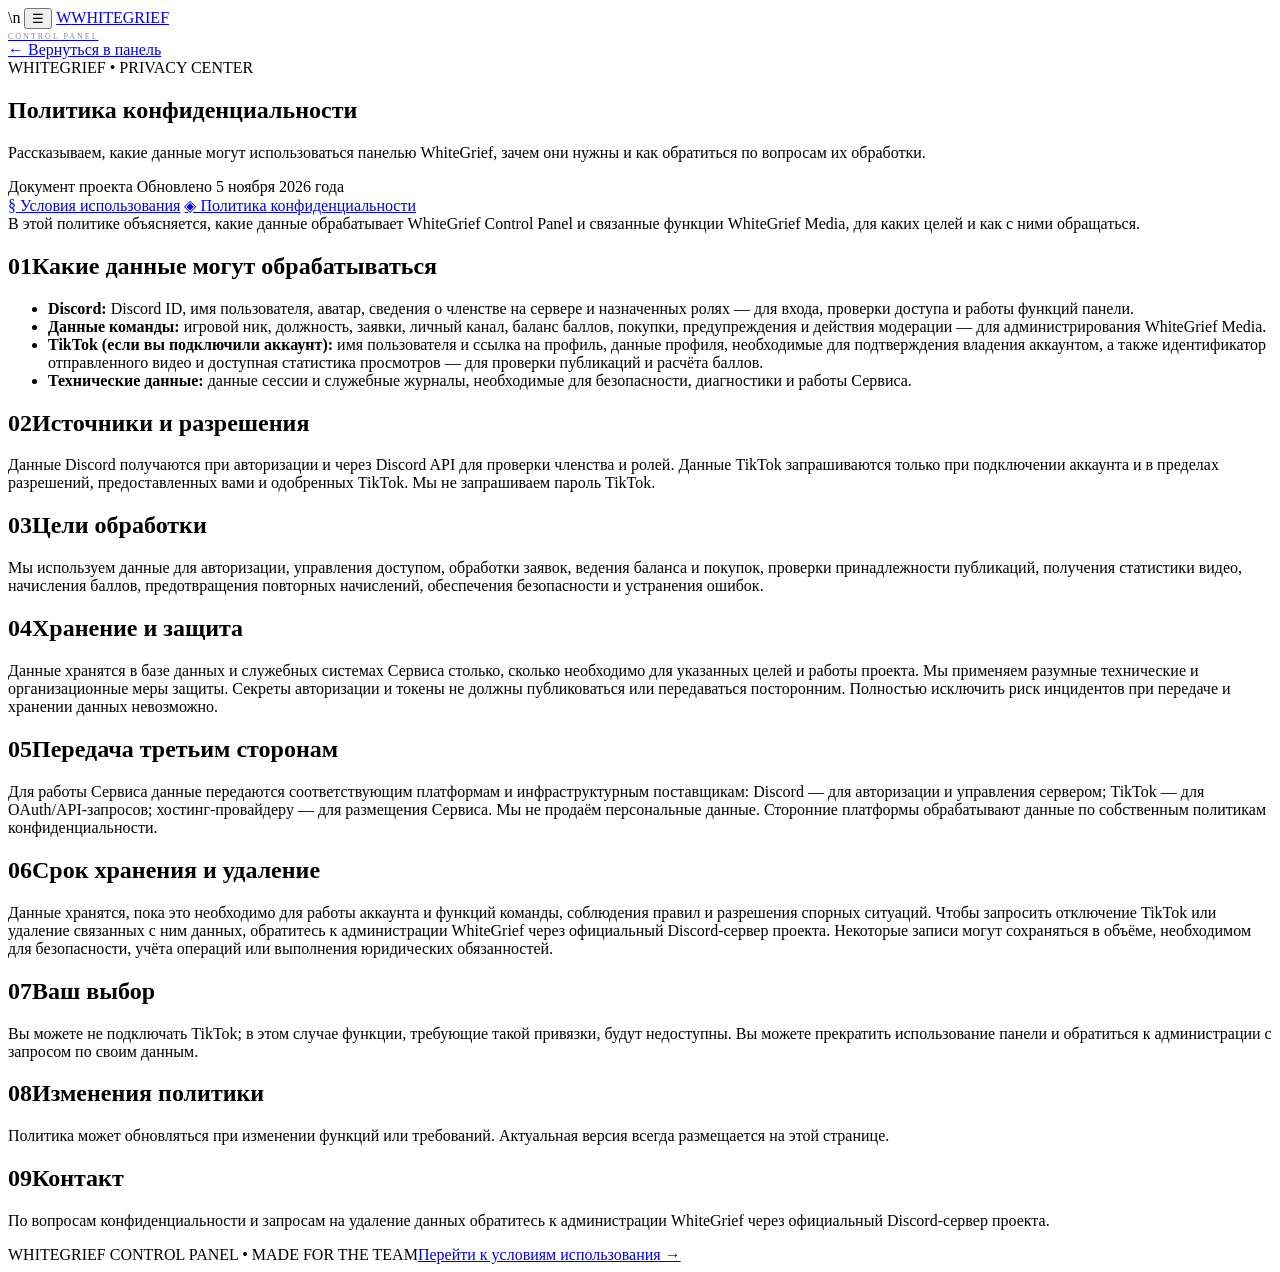
==== dashboard/privacy.html @ a554fc8d "Добавить боковую навигацию на страницу конфиденциальности" ====
<!doctype html>
<html lang="ru">
<head>
  <meta charset="utf-8">
  <meta name="viewport" content="width=device-width,initial-scale=1">
  <meta name="theme-color" content="#0d0e14">
  <title>Политика конфиденциальности — WhiteGrief</title>
  <link rel="stylesheet" href="/style.css">
</head>
<body class="legal-page">
  <main class="legal-wrap">
    <header class="legal-top">\n      <button class="icon-button legal-menu-button" id="legalMenuButton" aria-label="Открыть меню">☰</button>
      <a class="legal-brand" href="/" aria-label="WhiteGrief — главная"><span class="legal-brand-mark">W</span><span>WHITEGRIEF<small style="display:block;color:#85879c;font-size:8px;letter-spacing:2px;margin-top:3px">CONTROL PANEL</small></span></a>
      <a class="legal-back" href="/">← Вернуться в панель</a>
    </header>
    <section class="legal-hero">
      <div class="legal-kicker">WHITEGRIEF • PRIVACY CENTER</div>
      <h1>Политика конфиденциальности</h1>
      <p>Рассказываем, какие данные могут использоваться панелью WhiteGrief, зачем они нужны и как обратиться по вопросам их обработки.</p>
      <div class="legal-meta"><span>Документ проекта</span> Обновлено 5 ноября 2026 года</div>
    </section>
    <nav class="legal-tabs" aria-label="Юридические документы">
      <a class="legal-tab" href="/terms">§ Условия использования</a>
      <a class="legal-tab active" href="/privacy" aria-current="page">◈ Политика конфиденциальности</a>
    </nav>
    <article class="legal-document">
      <div class="legal-intro">В этой политике объясняется, какие данные обрабатывает WhiteGrief Control Panel и связанные функции WhiteGrief Media, для каких целей и как с ними обращаться.</div>
      <section class="legal-section" id="data"><h2><span>01</span>Какие данные могут обрабатываться</h2><ul>
        <li><b>Discord:</b> Discord ID, имя пользователя, аватар, сведения о членстве на сервере и назначенных ролях — для входа, проверки доступа и работы функций панели.</li>
        <li><b>Данные команды:</b> игровой ник, должность, заявки, личный канал, баланс баллов, покупки, предупреждения и действия модерации — для администрирования WhiteGrief Media.</li>
        <li><b>TikTok (если вы подключили аккаунт):</b> имя пользователя и ссылка на профиль, данные профиля, необходимые для подтверждения владения аккаунтом, а также идентификатор отправленного видео и доступная статистика просмотров — для проверки публикаций и расчёта баллов.</li>
        <li><b>Технические данные:</b> данные сессии и служебные журналы, необходимые для безопасности, диагностики и работы Сервиса.</li>
      </ul></section>
      <section class="legal-section" id="sources"><h2><span>02</span>Источники и разрешения</h2><p>Данные Discord получаются при авторизации и через Discord API для проверки членства и ролей. Данные TikTok запрашиваются только при подключении аккаунта и в пределах разрешений, предоставленных вами и одобренных TikTok. Мы не запрашиваем пароль TikTok.</p></section>
      <section class="legal-section" id="purpose"><h2><span>03</span>Цели обработки</h2><p>Мы используем данные для авторизации, управления доступом, обработки заявок, ведения баланса и покупок, проверки принадлежности публикаций, получения статистики видео, начисления баллов, предотвращения повторных начислений, обеспечения безопасности и устранения ошибок.</p></section>
      <section class="legal-section" id="storage"><h2><span>04</span>Хранение и защита</h2><p>Данные хранятся в базе данных и служебных системах Сервиса столько, сколько необходимо для указанных целей и работы проекта. Мы применяем разумные технические и организационные меры защиты. Секреты авторизации и токены не должны публиковаться или передаваться посторонним. Полностью исключить риск инцидентов при передаче и хранении данных невозможно.</p></section>
      <section class="legal-section" id="sharing"><h2><span>05</span>Передача третьим сторонам</h2><p>Для работы Сервиса данные передаются соответствующим платформам и инфраструктурным поставщикам: Discord — для авторизации и управления сервером; TikTok — для OAuth/API-запросов; хостинг-провайдеру — для размещения Сервиса. Мы не продаём персональные данные. Сторонние платформы обрабатывают данные по собственным политикам конфиденциальности.</p></section>
      <section class="legal-section" id="deletion"><h2><span>06</span>Срок хранения и удаление</h2><p>Данные хранятся, пока это необходимо для работы аккаунта и функций команды, соблюдения правил и разрешения спорных ситуаций. Чтобы запросить отключение TikTok или удаление связанных с ним данных, обратитесь к администрации WhiteGrief через официальный Discord-сервер проекта. Некоторые записи могут сохраняться в объёме, необходимом для безопасности, учёта операций или выполнения юридических обязанностей.</p></section>
      <section class="legal-section" id="choice"><h2><span>07</span>Ваш выбор</h2><p>Вы можете не подключать TikTok; в этом случае функции, требующие такой привязки, будут недоступны. Вы можете прекратить использование панели и обратиться к администрации с запросом по своим данным.</p></section>
      <section class="legal-section" id="changes"><h2><span>08</span>Изменения политики</h2><p>Политика может обновляться при изменении функций или требований. Актуальная версия всегда размещается на этой странице.</p></section>
      <section class="legal-section" id="contact"><h2><span>09</span>Контакт</h2><p>По вопросам конфиденциальности и запросам на удаление данных обратитесь к администрации WhiteGrief через официальный Discord-сервер проекта.</p></section>
    </article>
    <footer class="legal-footer"><span>WHITEGRIEF CONTROL PANEL • MADE FOR THE TEAM</span><a href="/terms">Перейти к условиям использования →</a></footer>
  </main>
</body>
</html>
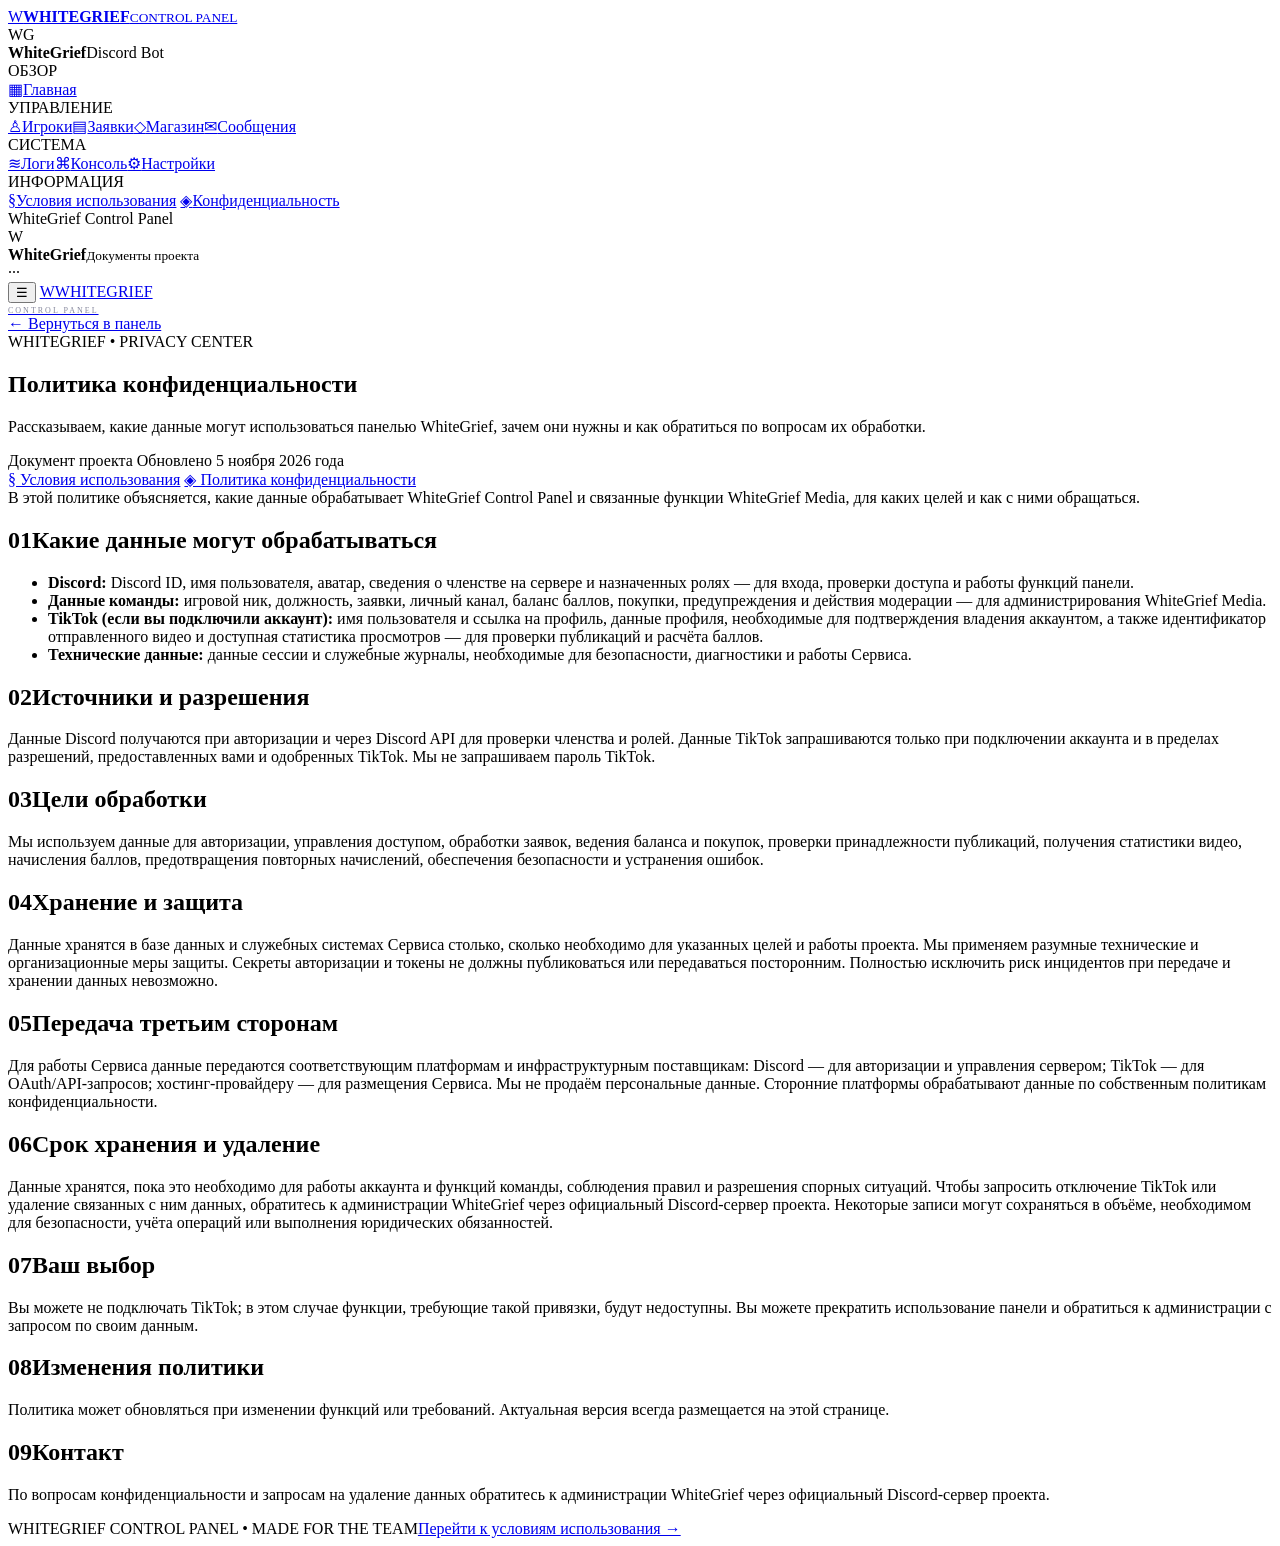
==== commit 77d7913f: "Добавить боковую навигацию на юридические страницы" ====
--- a/dashboard/privacy.html
+++ b/dashboard/privacy.html
@@ -8,8 +8,26 @@
   <link rel="stylesheet" href="/style.css">
 </head>
 <body class="legal-page">
-  <main class="legal-wrap">
-    <header class="legal-top">\n      <button class="icon-button legal-menu-button" id="legalMenuButton" aria-label="Открыть меню">☰</button>
+  <aside class="sidebar legal-sidebar" id="legalSidebar">
+    <a class="brand" href="/" aria-label="WhiteGrief Control Panel"><span class="brand-mark">W</span><span><strong>WHITEGRIEF</strong><small>CONTROL PANEL</small></span></a>
+    <div class="server-card"><div class="server-avatar">WG</div><div class="server-info"><strong>WhiteGrief</strong><span>Discord Bot</span></div><span class="server-dot"></span></div>
+    <div class="nav-label">ОБЗОР</div><nav class="nav-list"><a class="nav-item" href="/"><span class="nav-icon">▦</span>Главная</a></nav>
+    <div class="nav-label">УПРАВЛЕНИЕ</div><nav class="nav-list">
+      <a class="nav-item" href="/?page=players"><span class="nav-icon">♙</span>Игроки</a><a class="nav-item" href="/?page=requests"><span class="nav-icon">▤</span>Заявки</a><a class="nav-item" href="/?page=shop"><span class="nav-icon">◇</span>Магазин</a><a class="nav-item" href="/?page=messages"><span class="nav-icon">✉</span>Сообщения</a>
+    </nav>
+    <div class="nav-label">СИСТЕМА</div><nav class="nav-list">
+      <a class="nav-item" href="/?page=logs"><span class="nav-icon">≋</span>Логи</a><a class="nav-item" href="/?page=console"><span class="nav-icon">⌘</span>Консоль</a><a class="nav-item" href="/?page=settings"><span class="nav-icon">⚙</span>Настройки</a>
+    </nav>
+    <div class="nav-label">ИНФОРМАЦИЯ</div><nav class="nav-list">
+      <a class="nav-item nav-item-link " href="/terms"><span class="nav-icon">§</span>Условия использования</a>
+      <a class="nav-item nav-item-link active" href="/privacy"><span class="nav-icon">◈</span>Конфиденциальность</a>
+    </nav>
+    <div class="sidebar-bottom"><div class="connection-line"><span class="pulse"></span><span>WhiteGrief Control Panel</span></div><div class="user-card"><div class="user-avatar">W</div><div><strong>WhiteGrief</strong><small>Документы проекта</small></div><span class="more">···</span></div></div>
+  </aside>
+  <div class="mobile-overlay" id="legalOverlay"></div>
+  <main class="main-area legal-main-area"><div class="legal-wrap">
+    <header class="legal-top">
+      <button class="icon-button legal-menu-button" id="legalMenuButton" aria-label="Открыть меню">☰</button>
       <a class="legal-brand" href="/" aria-label="WhiteGrief — главная"><span class="legal-brand-mark">W</span><span>WHITEGRIEF<small style="display:block;color:#85879c;font-size:8px;letter-spacing:2px;margin-top:3px">CONTROL PANEL</small></span></a>
       <a class="legal-back" href="/">← Вернуться в панель</a>
     </header>
@@ -41,6 +59,12 @@
       <section class="legal-section" id="contact"><h2><span>09</span>Контакт</h2><p>По вопросам конфиденциальности и запросам на удаление данных обратитесь к администрации WhiteGrief через официальный Discord-сервер проекта.</p></section>
     </article>
     <footer class="legal-footer"><span>WHITEGRIEF CONTROL PANEL • MADE FOR THE TEAM</span><a href="/terms">Перейти к условиям использования →</a></footer>
-  </main>
+  </div></main>
+  <script>
+    const legalSidebar=document.getElementById("legalSidebar");
+    const legalOverlay=document.getElementById("legalOverlay");
+    document.getElementById("legalMenuButton").addEventListener("click",()=>{legalSidebar.classList.toggle("open");legalOverlay.classList.toggle("show")});
+    legalOverlay.addEventListener("click",()=>{legalSidebar.classList.remove("open");legalOverlay.classList.remove("show")});
+  </script>
 </body>
 </html>
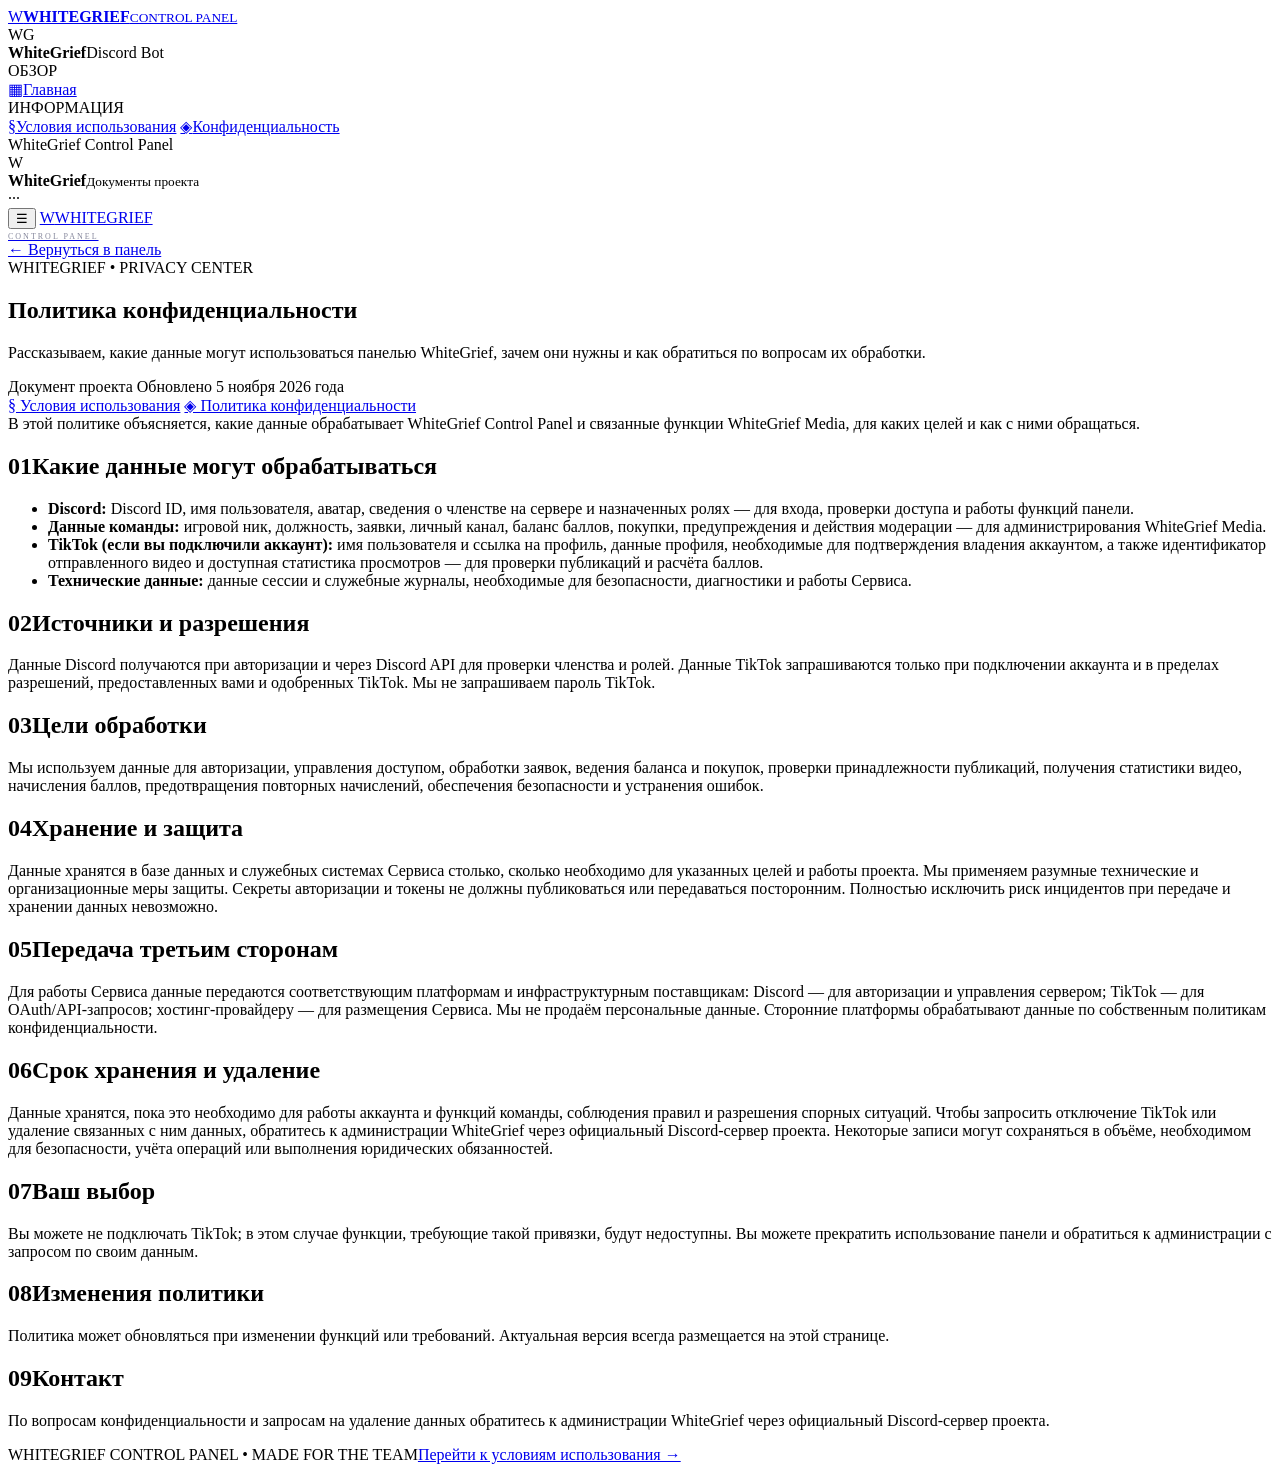
==== commit 3df5fee5: "Hide restricted dashboard tabs from privacy sidebar" ====
--- a/dashboard/privacy.html
+++ b/dashboard/privacy.html
@@ -5,22 +5,16 @@
   <meta name="viewport" content="width=device-width,initial-scale=1">
   <meta name="theme-color" content="#0d0e14">
   <title>Политика конфиденциальности — WhiteGrief</title>
-  <link rel="stylesheet" href="/style.css">
+  <link rel="stylesheet" href="/style.css?v=20261107-legal-content1">
 </head>
 <body class="legal-page">
   <aside class="sidebar legal-sidebar" id="legalSidebar">
     <a class="brand" href="/" aria-label="WhiteGrief Control Panel"><span class="brand-mark">W</span><span><strong>WHITEGRIEF</strong><small>CONTROL PANEL</small></span></a>
     <div class="server-card"><div class="server-avatar">WG</div><div class="server-info"><strong>WhiteGrief</strong><span>Discord Bot</span></div><span class="server-dot"></span></div>
     <div class="nav-label">ОБЗОР</div><nav class="nav-list"><a class="nav-item" href="/"><span class="nav-icon">▦</span>Главная</a></nav>
-    <div class="nav-label">УПРАВЛЕНИЕ</div><nav class="nav-list">
-      <a class="nav-item" href="/?page=players"><span class="nav-icon">♙</span>Игроки</a><a class="nav-item" href="/?page=requests"><span class="nav-icon">▤</span>Заявки</a><a class="nav-item" href="/?page=shop"><span class="nav-icon">◇</span>Магазин</a><a class="nav-item" href="/?page=messages"><span class="nav-icon">✉</span>Сообщения</a>
-    </nav>
-    <div class="nav-label">СИСТЕМА</div><nav class="nav-list">
-      <a class="nav-item" href="/?page=logs"><span class="nav-icon">≋</span>Логи</a><a class="nav-item" href="/?page=console"><span class="nav-icon">⌘</span>Консоль</a><a class="nav-item" href="/?page=settings"><span class="nav-icon">⚙</span>Настройки</a>
-    </nav>
     <div class="nav-label">ИНФОРМАЦИЯ</div><nav class="nav-list">
       <a class="nav-item nav-item-link " href="/terms"><span class="nav-icon">§</span>Условия использования</a>
-      <a class="nav-item nav-item-link active" href="/privacy"><span class="nav-icon">◈</span>Конфиденциальность</a>
+      <a class="nav-item nav-item-link " href="/privacy"><span class="nav-icon">◈</span>Конфиденциальность</a>
     </nav>
     <div class="sidebar-bottom"><div class="connection-line"><span class="pulse"></span><span>WhiteGrief Control Panel</span></div><div class="user-card"><div class="user-avatar">W</div><div><strong>WhiteGrief</strong><small>Документы проекта</small></div><span class="more">···</span></div></div>
   </aside>
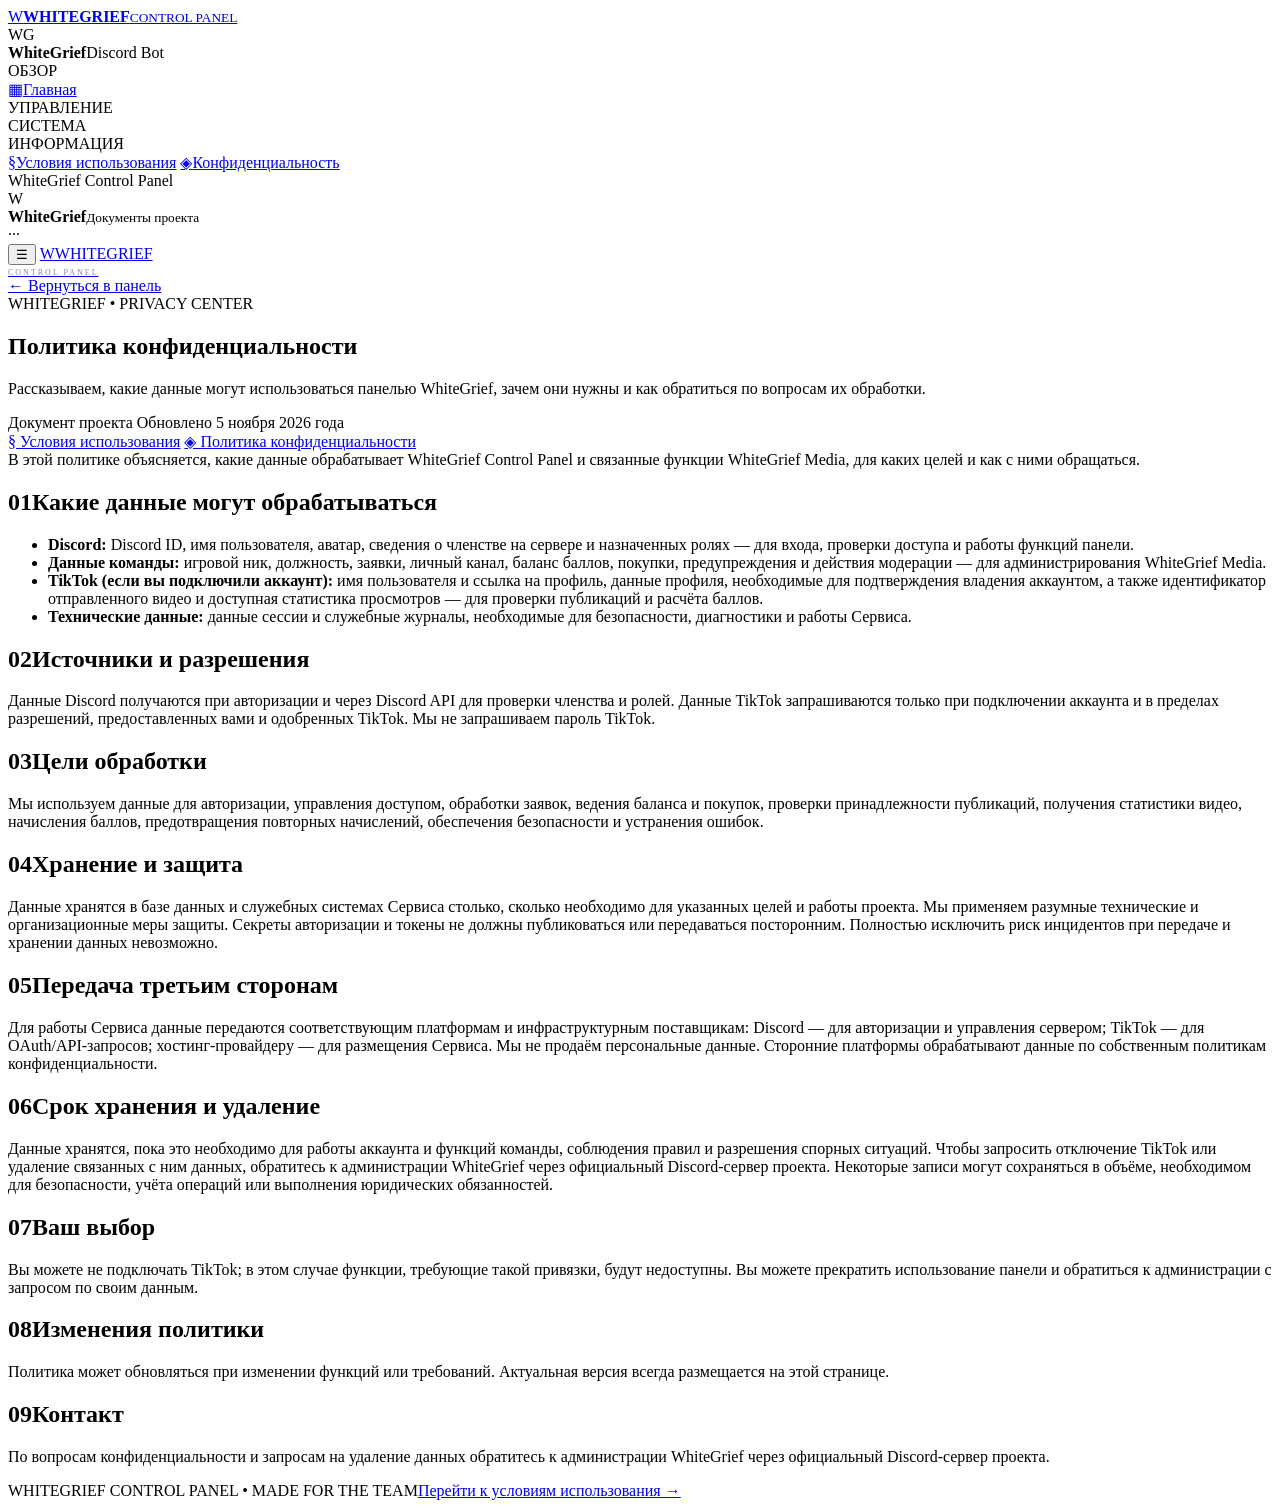
==== commit 50f2e5b0: "Restore access-aware navigation on privacy page" ====
--- a/dashboard/privacy.html
+++ b/dashboard/privacy.html
@@ -11,11 +11,35 @@
   <aside class="sidebar legal-sidebar" id="legalSidebar">
     <a class="brand" href="/" aria-label="WhiteGrief Control Panel"><span class="brand-mark">W</span><span><strong>WHITEGRIEF</strong><small>CONTROL PANEL</small></span></a>
     <div class="server-card"><div class="server-avatar">WG</div><div class="server-info"><strong>WhiteGrief</strong><span>Discord Bot</span></div><span class="server-dot"></span></div>
-    <div class="nav-label">ОБЗОР</div><nav class="nav-list"><a class="nav-item" href="/"><span class="nav-icon">▦</span>Главная</a></nav>
-    <div class="nav-label">ИНФОРМАЦИЯ</div><nav class="nav-list">
-      <a class="nav-item nav-item-link " href="/terms"><span class="nav-icon">§</span>Условия использования</a>
-      <a class="nav-item nav-item-link " href="/privacy"><span class="nav-icon">◈</span>Конфиденциальность</a>
-    </nav>
+    <div class="nav-group" data-nav-group>
+      <div class="nav-label">ОБЗОР</div><nav class="nav-list"><a class="nav-item" data-page="dashboard" href="/"><span class="nav-icon">▦</span>Главная</a></nav>
+    </div>
+    <div class="nav-group" data-nav-group>
+      <div class="nav-label">УПРАВЛЕНИЕ</div><nav class="nav-list">
+        <a class="nav-item" data-page="players" href="/?page=players"><span class="nav-icon">♙</span>Игроки</a>
+        <a class="nav-item" data-page="requests" href="/?page=requests"><span class="nav-icon">▤</span>Заявки</a>
+        <a class="nav-item" data-page="shop" href="/?page=shop"><span class="nav-icon">◇</span>Магазин</a>
+        <a class="nav-item" data-page="messages" href="/?page=messages"><span class="nav-icon">✉</span>Сообщения</a>
+        <a class="nav-item" data-page="access" href="/?page=access"><span class="nav-icon">♧</span>Доступ</a>
+      </nav>
+    </div>
+    <div class="nav-group" data-nav-group>
+      <div class="nav-label">СИСТЕМА</div><nav class="nav-list">
+        <a class="nav-item" data-page="logs" href="/?page=logs"><span class="nav-icon">≋</span>Логи</a>
+        <a class="nav-item" data-page="console" href="/?page=console"><span class="nav-icon">⌘</span>Консоль</a>
+        <a class="nav-item" data-page="settings" href="/?page=settings"><span class="nav-icon">⚙</span>Настройки</a>
+      </nav>
+    </div>
+    <div class="nav-group" data-nav-group>
+      <div class="nav-label">ИНФОРМАЦИЯ</div><nav class="nav-list">
+        <a class="nav-item nav-item-link " href="/terms"><span class="nav-icon">§</span>Условия использования</a>
+        <a class="nav-item nav-item-link " href="/privacy"><span class="nav-icon">◈</span>Конфиденциальность</a>
+      </nav>
+    </div>
+    <script>
+    (()=>{const rank={none:0,media:1,co_adm:2,adm:3,full:4};const min={dashboard:0,players:1,shop:1,requests:2,messages:3,logs:3,console:3,access:3,settings:0};
+    fetch("/api/me",{credentials:"same-origin"}).then(r=>r.json()).then(data=>{const level=data?.authenticated?(data.user?.access_level||"none"):"none";document.querySelectorAll(".nav-item[data-page]").forEach(link=>{link.hidden=!data?.authenticated||rank[level]>=min[link.dataset.page] ? false : true;});document.querySelectorAll(".nav-group[data-nav-group]").forEach(group=>{const list=group.querySelector(".nav-list");group.hidden=!list||!Array.from(list.querySelectorAll(".nav-item")).some(item=>!item.hidden);});}).catch(()=>{document.querySelectorAll(".nav-item[data-page]").forEach(link=>link.hidden=link.dataset.page!=="dashboard");});})();
+    </script>
     <div class="sidebar-bottom"><div class="connection-line"><span class="pulse"></span><span>WhiteGrief Control Panel</span></div><div class="user-card"><div class="user-avatar">W</div><div><strong>WhiteGrief</strong><small>Документы проекта</small></div><span class="more">···</span></div></div>
   </aside>
   <div class="mobile-overlay" id="legalOverlay"></div>
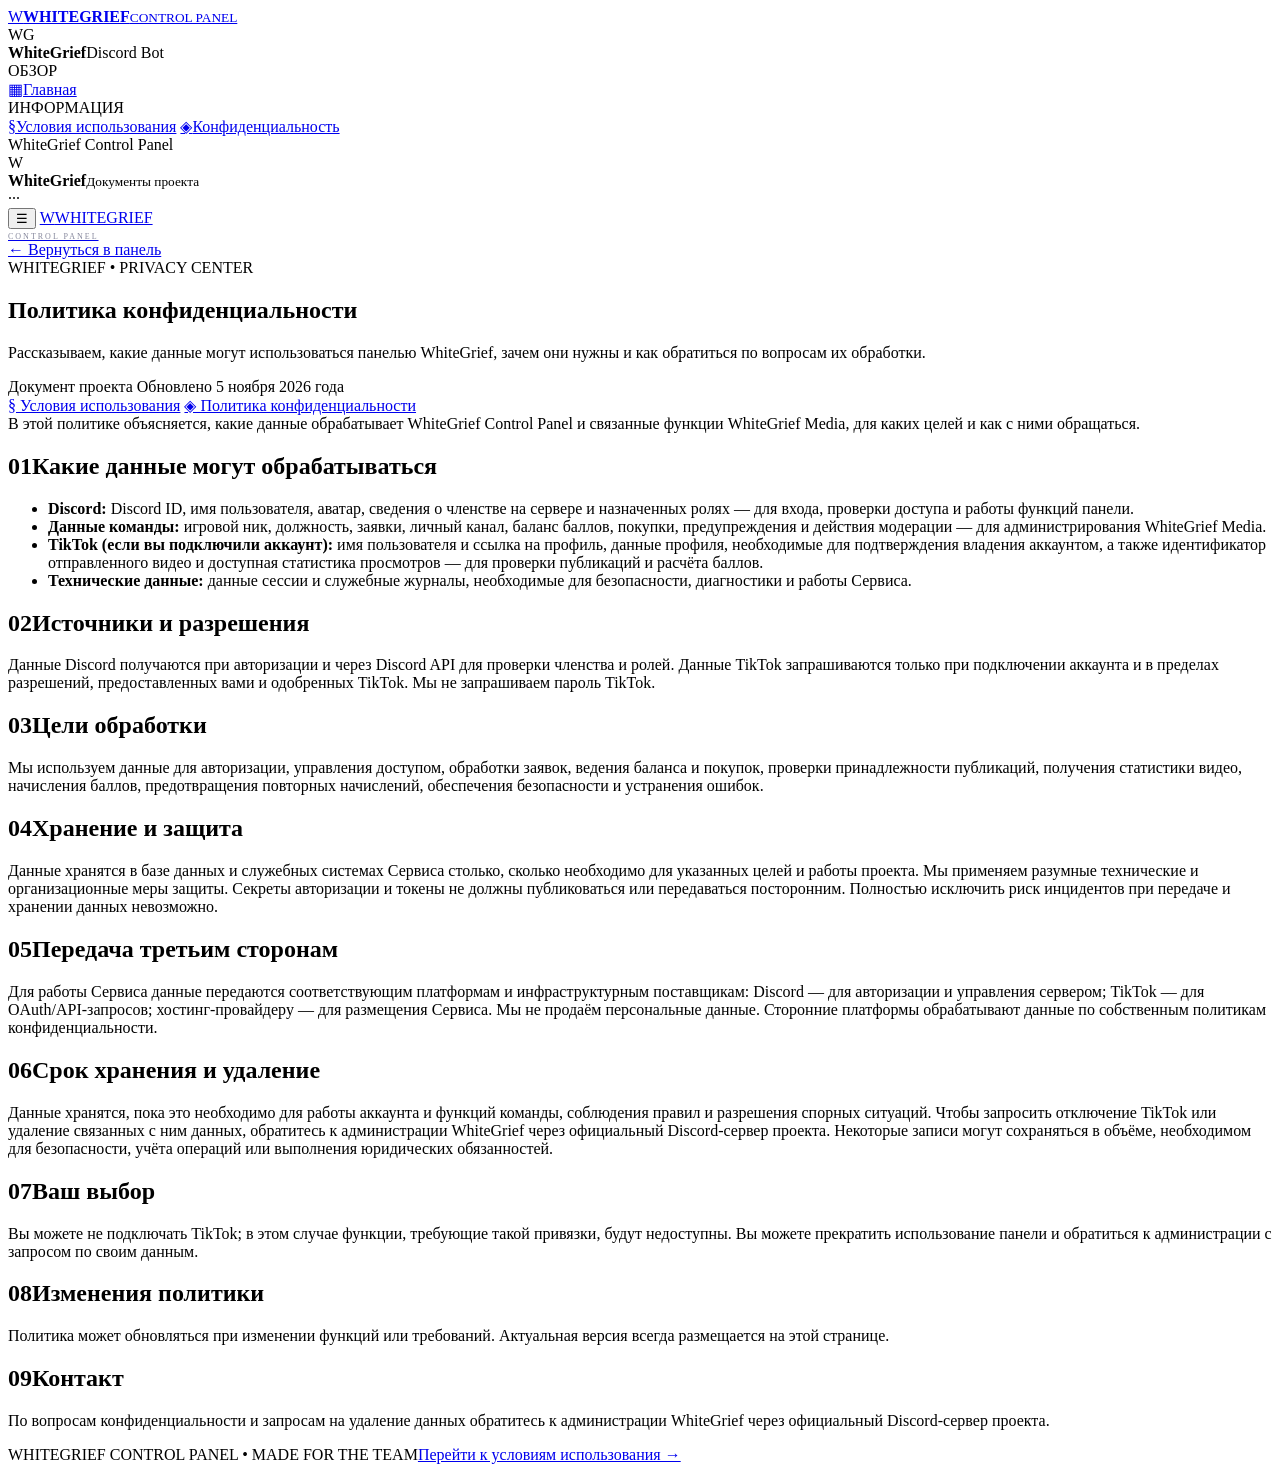
==== commit 728aef10: "fix: enforce live access filtering on legal page navigation" ====
--- a/dashboard/privacy.html
+++ b/dashboard/privacy.html
@@ -79,10 +79,55 @@
     <footer class="legal-footer"><span>WHITEGRIEF CONTROL PANEL • MADE FOR THE TEAM</span><a href="/terms">Перейти к условиям использования →</a></footer>
   </div></main>
   <script>
-    const legalSidebar=document.getElementById("legalSidebar");
-    const legalOverlay=document.getElementById("legalOverlay");
-    document.getElementById("legalMenuButton").addEventListener("click",()=>{legalSidebar.classList.toggle("open");legalOverlay.classList.toggle("show")});
-    legalOverlay.addEventListener("click",()=>{legalSidebar.classList.remove("open");legalOverlay.classList.remove("show")});
-  </script>
+(() => {
+  const rank = { none: 0, media: 1, co_adm: 2, adm: 3, full: 4 };
+  const minimum = {
+    dashboard: 0,
+    players: 1,
+    shop: 1,
+    requests: 2,
+    messages: 3,
+    logs: 3,
+    console: 3,
+    access: 3,
+    settings: 0
+  };
+  const links = Array.from(document.querySelectorAll(".nav-item[data-page]"));
+  const groups = Array.from(document.querySelectorAll(".nav-group[data-nav-group]"));
+
+  function applyAccess(data) {
+    const authenticated = data?.authenticated === true && !!data.user;
+    const level = authenticated ? (data.user.access_level || "none") : "none";
+    const userRank = rank[level] ?? 0;
+
+    links.forEach(link => {
+      const page = link.dataset.page;
+      const isHome = page === "dashboard";
+      const requiredRank = minimum[page] ?? Number.POSITIVE_INFINITY;
+      link.hidden = !isHome && (!authenticated || userRank < requiredRank);
+    });
+
+    groups.forEach(group => {
+      const groupLinks = Array.from(group.querySelectorAll(".nav-item"));
+      group.hidden = groupLinks.length === 0 || groupLinks.every(link => link.hidden);
+    });
+  }
+
+  // До ответа API скрываем закрытые разделы, чтобы они не мелькали при загрузке.
+  links.forEach(link => {
+    if (link.dataset.page !== "dashboard") link.hidden = true;
+  });
+
+  fetch("/api/me", { credentials: "same-origin", cache: "no-store" })
+    .then(response => {
+      if (!response.ok) throw new Error("Не удалось проверить доступ");
+      return response.json();
+    })
+    .then(applyAccess)
+    .catch(() => {
+      applyAccess({ authenticated: false, user: null });
+    });
+})();
+</script>
 </body>
 </html>
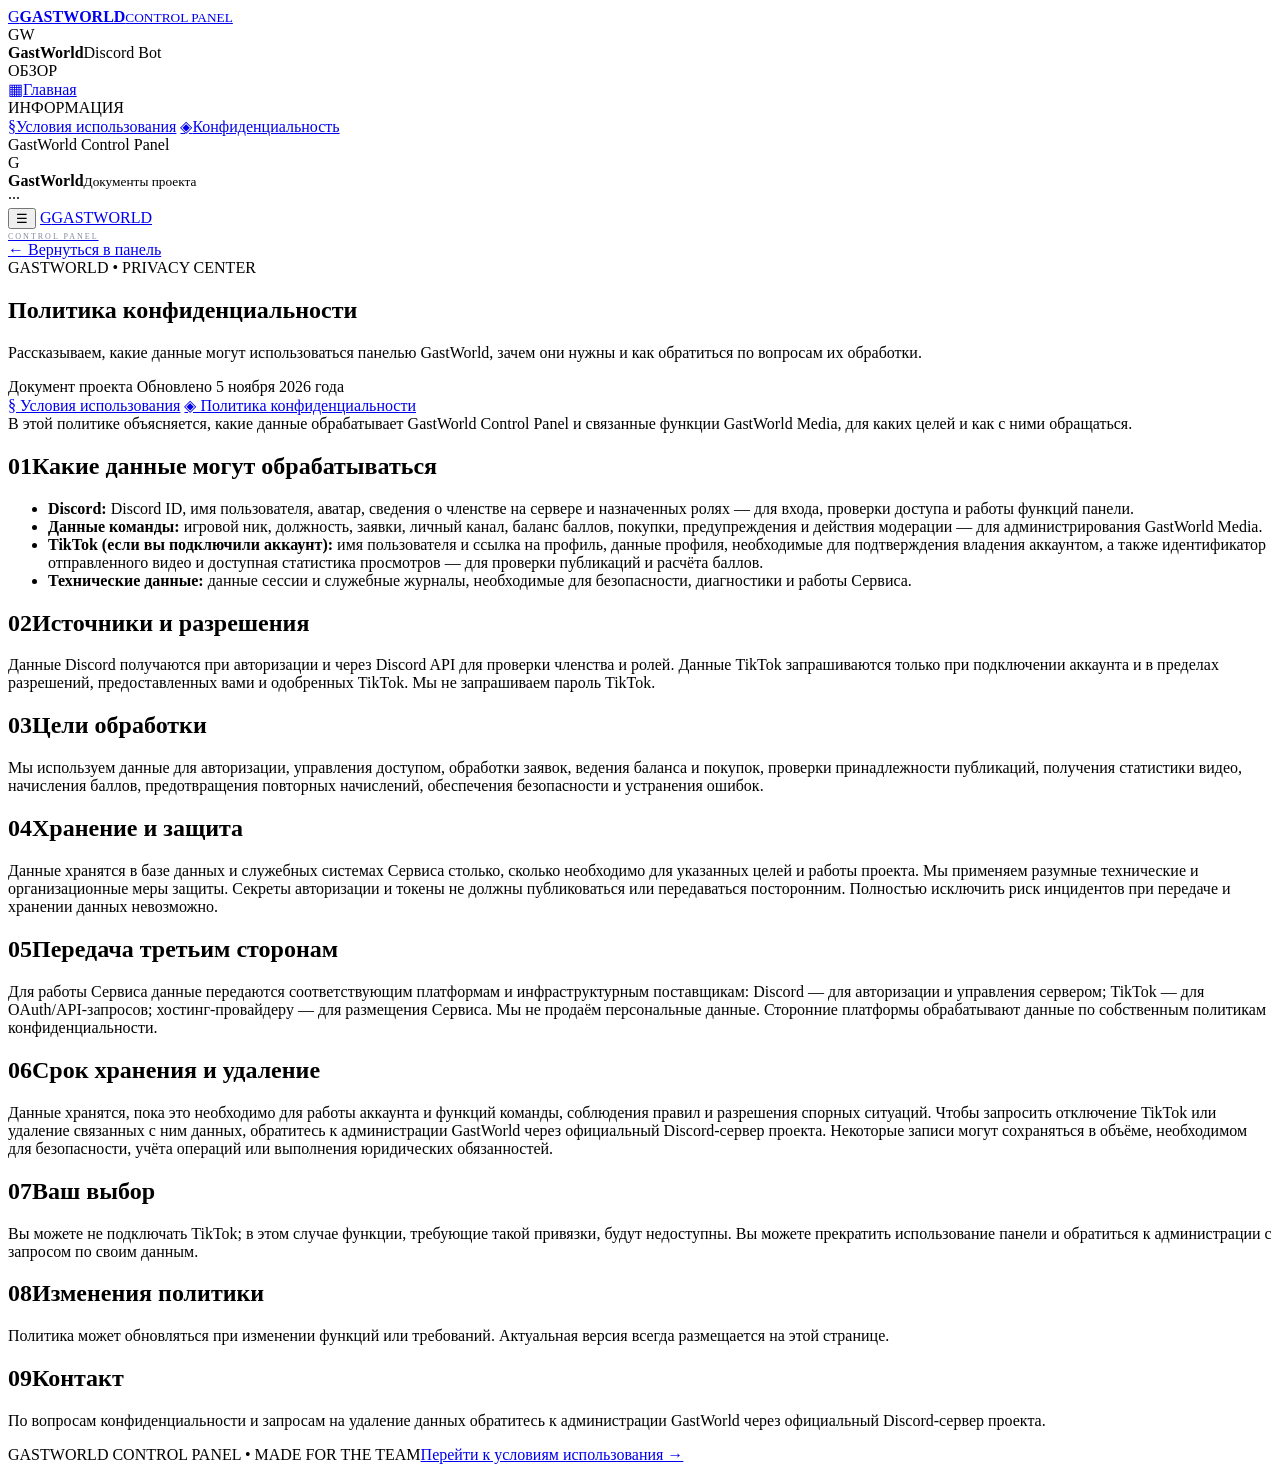
==== commit 7f12a6b4: "Replace WhiteGrief branding with GastWorld" ====
--- a/dashboard/privacy.html
+++ b/dashboard/privacy.html
@@ -4,13 +4,13 @@
   <meta charset="utf-8">
   <meta name="viewport" content="width=device-width,initial-scale=1">
   <meta name="theme-color" content="#0d0e14">
-  <title>Политика конфиденциальности — WhiteGrief</title>
+  <title>Политика конфиденциальности — GastWorld</title>
   <link rel="stylesheet" href="/style.css?v=20261107-legal-content1">
 </head>
 <body class="legal-page">
   <aside class="sidebar legal-sidebar" id="legalSidebar">
-    <a class="brand" href="/" aria-label="WhiteGrief Control Panel"><span class="brand-mark">W</span><span><strong>WHITEGRIEF</strong><small>CONTROL PANEL</small></span></a>
-    <div class="server-card"><div class="server-avatar">WG</div><div class="server-info"><strong>WhiteGrief</strong><span>Discord Bot</span></div><span class="server-dot"></span></div>
+    <a class="brand" href="/" aria-label="GastWorld Control Panel"><span class="brand-mark">G</span><span><strong>GASTWORLD</strong><small>CONTROL PANEL</small></span></a>
+    <div class="server-card"><div class="server-avatar">GW</div><div class="server-info"><strong>GastWorld</strong><span>Discord Bot</span></div><span class="server-dot"></span></div>
     <div class="nav-group" data-nav-group>
       <div class="nav-label">ОБЗОР</div><nav class="nav-list"><a class="nav-item" data-page="dashboard" href="/"><span class="nav-icon">▦</span>Главная</a></nav>
     </div>
@@ -40,19 +40,19 @@
     (()=>{const rank={none:0,media:1,co_adm:2,adm:3,full:4};const min={dashboard:0,players:1,shop:1,requests:2,messages:3,logs:3,console:3,access:3,settings:0};
     fetch("/api/me",{credentials:"same-origin"}).then(r=>r.json()).then(data=>{const level=data?.authenticated?(data.user?.access_level||"none"):"none";document.querySelectorAll(".nav-item[data-page]").forEach(link=>{link.hidden=!data?.authenticated||rank[level]>=min[link.dataset.page] ? false : true;});document.querySelectorAll(".nav-group[data-nav-group]").forEach(group=>{const list=group.querySelector(".nav-list");group.hidden=!list||!Array.from(list.querySelectorAll(".nav-item")).some(item=>!item.hidden);});}).catch(()=>{document.querySelectorAll(".nav-item[data-page]").forEach(link=>link.hidden=link.dataset.page!=="dashboard");});})();
     </script>
-    <div class="sidebar-bottom"><div class="connection-line"><span class="pulse"></span><span>WhiteGrief Control Panel</span></div><div class="user-card"><div class="user-avatar">W</div><div><strong>WhiteGrief</strong><small>Документы проекта</small></div><span class="more">···</span></div></div>
+    <div class="sidebar-bottom"><div class="connection-line"><span class="pulse"></span><span>GastWorld Control Panel</span></div><div class="user-card"><div class="user-avatar">G</div><div><strong>GastWorld</strong><small>Документы проекта</small></div><span class="more">···</span></div></div>
   </aside>
   <div class="mobile-overlay" id="legalOverlay"></div>
   <main class="main-area legal-main-area"><div class="legal-wrap">
     <header class="legal-top">
       <button class="icon-button legal-menu-button" id="legalMenuButton" aria-label="Открыть меню">☰</button>
-      <a class="legal-brand" href="/" aria-label="WhiteGrief — главная"><span class="legal-brand-mark">W</span><span>WHITEGRIEF<small style="display:block;color:#85879c;font-size:8px;letter-spacing:2px;margin-top:3px">CONTROL PANEL</small></span></a>
+      <a class="legal-brand" href="/" aria-label="GastWorld — главная"><span class="legal-brand-mark">G</span><span>GASTWORLD<small style="display:block;color:#85879c;font-size:8px;letter-spacing:2px;margin-top:3px">CONTROL PANEL</small></span></a>
       <a class="legal-back" href="/">← Вернуться в панель</a>
     </header>
     <section class="legal-hero">
-      <div class="legal-kicker">WHITEGRIEF • PRIVACY CENTER</div>
+      <div class="legal-kicker">GASTWORLD • PRIVACY CENTER</div>
       <h1>Политика конфиденциальности</h1>
-      <p>Рассказываем, какие данные могут использоваться панелью WhiteGrief, зачем они нужны и как обратиться по вопросам их обработки.</p>
+      <p>Рассказываем, какие данные могут использоваться панелью GastWorld, зачем они нужны и как обратиться по вопросам их обработки.</p>
       <div class="legal-meta"><span>Документ проекта</span> Обновлено 5 ноября 2026 года</div>
     </section>
     <nav class="legal-tabs" aria-label="Юридические документы">
@@ -60,10 +60,10 @@
       <a class="legal-tab active" href="/privacy" aria-current="page">◈ Политика конфиденциальности</a>
     </nav>
     <article class="legal-document">
-      <div class="legal-intro">В этой политике объясняется, какие данные обрабатывает WhiteGrief Control Panel и связанные функции WhiteGrief Media, для каких целей и как с ними обращаться.</div>
+      <div class="legal-intro">В этой политике объясняется, какие данные обрабатывает GastWorld Control Panel и связанные функции GastWorld Media, для каких целей и как с ними обращаться.</div>
       <section class="legal-section" id="data"><h2><span>01</span>Какие данные могут обрабатываться</h2><ul>
         <li><b>Discord:</b> Discord ID, имя пользователя, аватар, сведения о членстве на сервере и назначенных ролях — для входа, проверки доступа и работы функций панели.</li>
-        <li><b>Данные команды:</b> игровой ник, должность, заявки, личный канал, баланс баллов, покупки, предупреждения и действия модерации — для администрирования WhiteGrief Media.</li>
+        <li><b>Данные команды:</b> игровой ник, должность, заявки, личный канал, баланс баллов, покупки, предупреждения и действия модерации — для администрирования GastWorld Media.</li>
         <li><b>TikTok (если вы подключили аккаунт):</b> имя пользователя и ссылка на профиль, данные профиля, необходимые для подтверждения владения аккаунтом, а также идентификатор отправленного видео и доступная статистика просмотров — для проверки публикаций и расчёта баллов.</li>
         <li><b>Технические данные:</b> данные сессии и служебные журналы, необходимые для безопасности, диагностики и работы Сервиса.</li>
       </ul></section>
@@ -71,12 +71,12 @@
       <section class="legal-section" id="purpose"><h2><span>03</span>Цели обработки</h2><p>Мы используем данные для авторизации, управления доступом, обработки заявок, ведения баланса и покупок, проверки принадлежности публикаций, получения статистики видео, начисления баллов, предотвращения повторных начислений, обеспечения безопасности и устранения ошибок.</p></section>
       <section class="legal-section" id="storage"><h2><span>04</span>Хранение и защита</h2><p>Данные хранятся в базе данных и служебных системах Сервиса столько, сколько необходимо для указанных целей и работы проекта. Мы применяем разумные технические и организационные меры защиты. Секреты авторизации и токены не должны публиковаться или передаваться посторонним. Полностью исключить риск инцидентов при передаче и хранении данных невозможно.</p></section>
       <section class="legal-section" id="sharing"><h2><span>05</span>Передача третьим сторонам</h2><p>Для работы Сервиса данные передаются соответствующим платформам и инфраструктурным поставщикам: Discord — для авторизации и управления сервером; TikTok — для OAuth/API-запросов; хостинг-провайдеру — для размещения Сервиса. Мы не продаём персональные данные. Сторонние платформы обрабатывают данные по собственным политикам конфиденциальности.</p></section>
-      <section class="legal-section" id="deletion"><h2><span>06</span>Срок хранения и удаление</h2><p>Данные хранятся, пока это необходимо для работы аккаунта и функций команды, соблюдения правил и разрешения спорных ситуаций. Чтобы запросить отключение TikTok или удаление связанных с ним данных, обратитесь к администрации WhiteGrief через официальный Discord-сервер проекта. Некоторые записи могут сохраняться в объёме, необходимом для безопасности, учёта операций или выполнения юридических обязанностей.</p></section>
+      <section class="legal-section" id="deletion"><h2><span>06</span>Срок хранения и удаление</h2><p>Данные хранятся, пока это необходимо для работы аккаунта и функций команды, соблюдения правил и разрешения спорных ситуаций. Чтобы запросить отключение TikTok или удаление связанных с ним данных, обратитесь к администрации GastWorld через официальный Discord-сервер проекта. Некоторые записи могут сохраняться в объёме, необходимом для безопасности, учёта операций или выполнения юридических обязанностей.</p></section>
       <section class="legal-section" id="choice"><h2><span>07</span>Ваш выбор</h2><p>Вы можете не подключать TikTok; в этом случае функции, требующие такой привязки, будут недоступны. Вы можете прекратить использование панели и обратиться к администрации с запросом по своим данным.</p></section>
       <section class="legal-section" id="changes"><h2><span>08</span>Изменения политики</h2><p>Политика может обновляться при изменении функций или требований. Актуальная версия всегда размещается на этой странице.</p></section>
-      <section class="legal-section" id="contact"><h2><span>09</span>Контакт</h2><p>По вопросам конфиденциальности и запросам на удаление данных обратитесь к администрации WhiteGrief через официальный Discord-сервер проекта.</p></section>
+      <section class="legal-section" id="contact"><h2><span>09</span>Контакт</h2><p>По вопросам конфиденциальности и запросам на удаление данных обратитесь к администрации GastWorld через официальный Discord-сервер проекта.</p></section>
     </article>
-    <footer class="legal-footer"><span>WHITEGRIEF CONTROL PANEL • MADE FOR THE TEAM</span><a href="/terms">Перейти к условиям использования →</a></footer>
+    <footer class="legal-footer"><span>GASTWORLD CONTROL PANEL • MADE FOR THE TEAM</span><a href="/terms">Перейти к условиям использования →</a></footer>
   </div></main>
   <script>
 (() => {
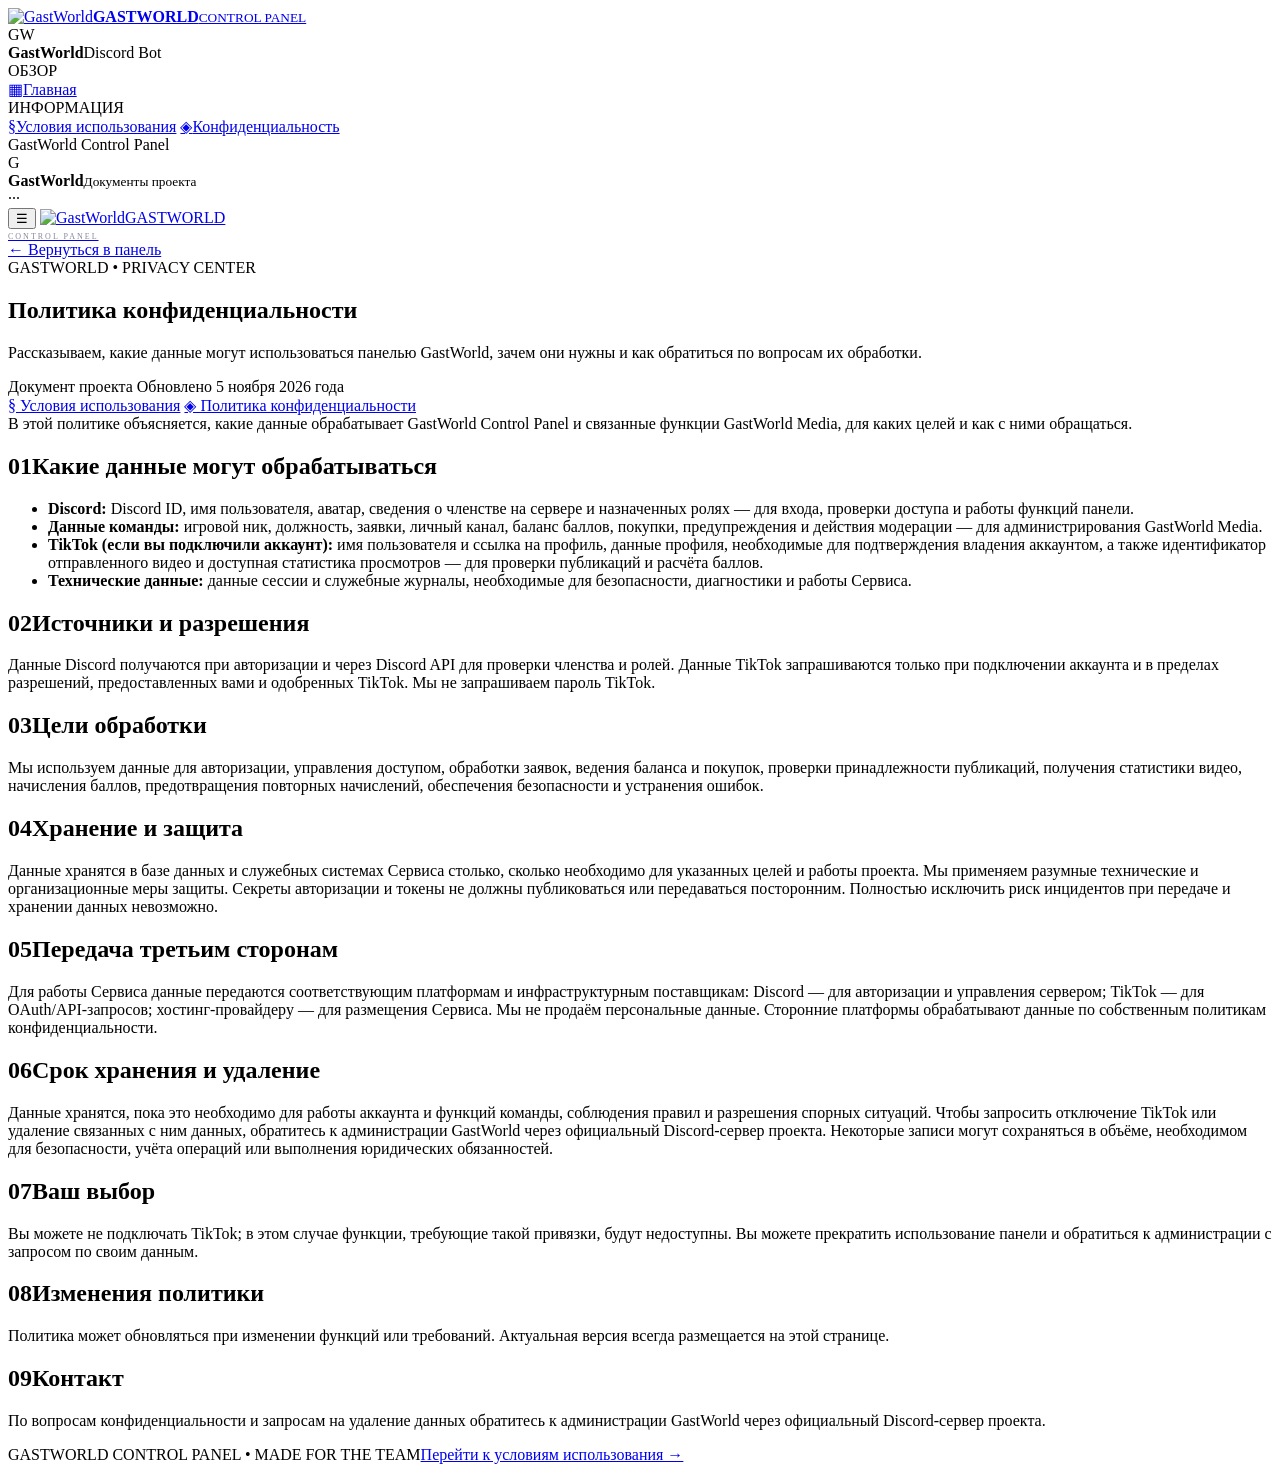
==== commit e4f3e329: "Use GastWorld logo on legal page" ====
--- a/dashboard/privacy.html
+++ b/dashboard/privacy.html
@@ -5,11 +5,12 @@
   <meta name="viewport" content="width=device-width,initial-scale=1">
   <meta name="theme-color" content="#0d0e14">
   <title>Политика конфиденциальности — GastWorld</title>
-  <link rel="stylesheet" href="/style.css?v=20261107-legal-content1">
+  <link rel="icon" type="image/svg+xml" href="/gastworld-logo.svg?v=20261122-gastworld-logo1">
+  <link rel="stylesheet" href="/style.css?v=20261122-gastworld-logo1">
 </head>
 <body class="legal-page">
   <aside class="sidebar legal-sidebar" id="legalSidebar">
-    <a class="brand" href="/" aria-label="GastWorld Control Panel"><span class="brand-mark">G</span><span><strong>GASTWORLD</strong><small>CONTROL PANEL</small></span></a>
+    <a class="brand" href="/" aria-label="GastWorld Control Panel"><span class="brand-mark"><img src="/gastworld-logo.svg?v=20261122-gastworld-logo1" alt="GastWorld"></span><span><strong>GASTWORLD</strong><small>CONTROL PANEL</small></span></a>
     <div class="server-card"><div class="server-avatar">GW</div><div class="server-info"><strong>GastWorld</strong><span>Discord Bot</span></div><span class="server-dot"></span></div>
     <div class="nav-group" data-nav-group>
       <div class="nav-label">ОБЗОР</div><nav class="nav-list"><a class="nav-item" data-page="dashboard" href="/"><span class="nav-icon">▦</span>Главная</a></nav>
@@ -46,7 +47,7 @@
   <main class="main-area legal-main-area"><div class="legal-wrap">
     <header class="legal-top">
       <button class="icon-button legal-menu-button" id="legalMenuButton" aria-label="Открыть меню">☰</button>
-      <a class="legal-brand" href="/" aria-label="GastWorld — главная"><span class="legal-brand-mark">G</span><span>GASTWORLD<small style="display:block;color:#85879c;font-size:8px;letter-spacing:2px;margin-top:3px">CONTROL PANEL</small></span></a>
+      <a class="legal-brand" href="/" aria-label="GastWorld — главная"><span class="legal-brand-mark"><img src="/gastworld-logo.svg?v=20261122-gastworld-logo1" alt="GastWorld"></span><span>GASTWORLD<small style="display:block;color:#85879c;font-size:8px;letter-spacing:2px;margin-top:3px">CONTROL PANEL</small></span></a>
       <a class="legal-back" href="/">← Вернуться в панель</a>
     </header>
     <section class="legal-hero">
